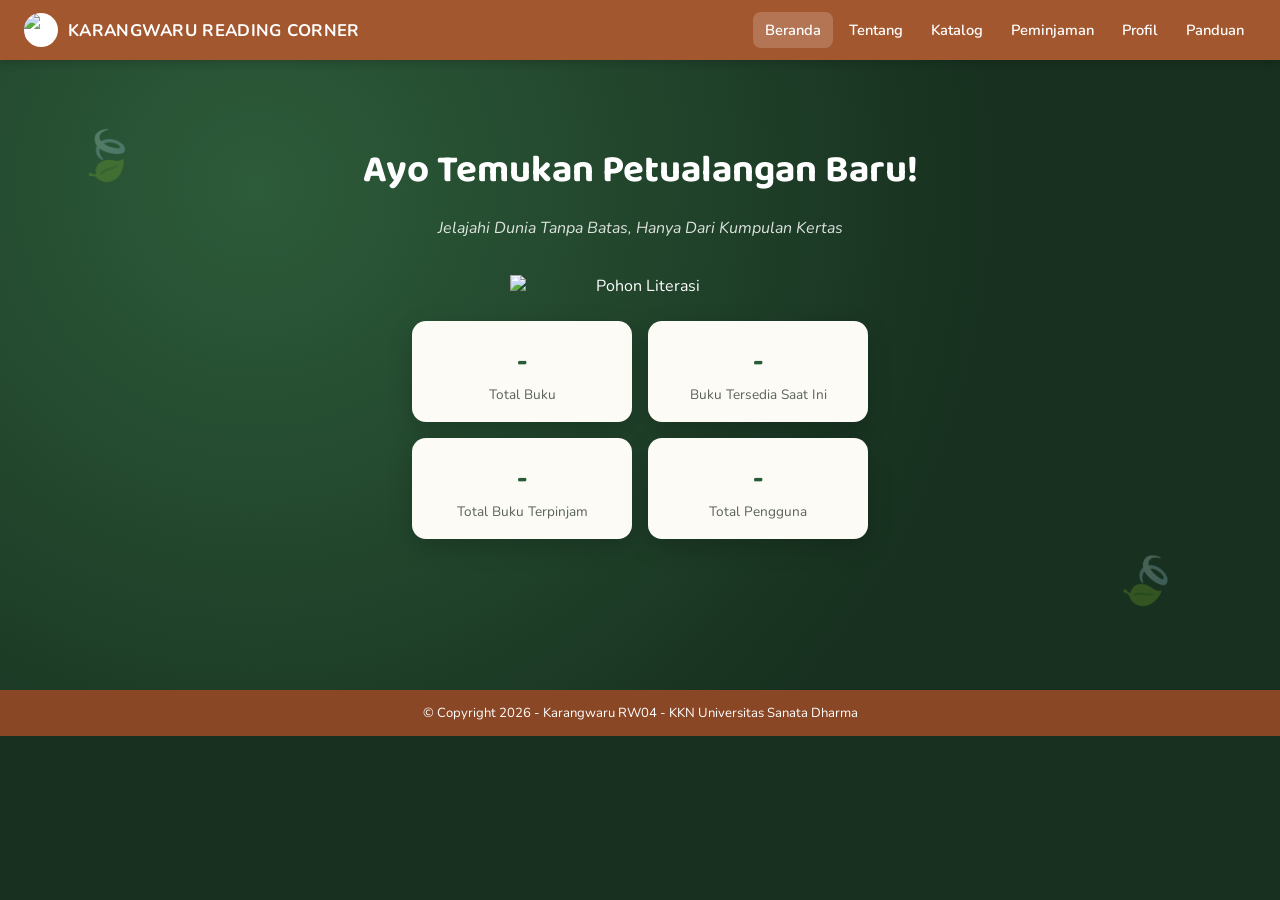
==== index.html @ 3d941a28 "Add files via upload" ====
<!DOCTYPE html>
<html lang="id">
<head>
<meta charset="UTF-8">
<meta name="viewport" content="width=device-width, initial-scale=1.0">
<title>Beranda - Karangwaru Reading Corner</title>
<link rel="stylesheet" href="style.css">
</head>
<body>

<header class="navbar">
  <div class="brand">
    <img src="https://drive.google.com/uc?export=view&id=GANTI_ID_LOGO" alt="Logo">
    KARANGWARU READING CORNER
  </div>
  <nav>
    <a href="index.html">Beranda</a>
    <a href="tentang.html">Tentang</a>
    <a href="katalog.html">Katalog</a>
    <a href="peminjaman.html">Peminjaman</a>
    <a href="profil.html">Profil</a>
    <a href="panduan.html">Panduan</a>
  </nav>
</header>

<section class="hero-bg">
  <h1>Ayo Temukan Petualangan Baru!</h1>
  <p class="subtitle">Jelajahi Dunia Tanpa Batas, Hanya Dari Kumpulan Kertas</p>

  <img class="tree-illustration" src="https://api.iconify.design/twemoji:deciduous-tree.svg" alt="Pohon Literasi">

  <div class="stats-grid" id="statsGrid">
    <div class="stat-card"><div class="num" id="statTotal">-</div><div class="label">Total Buku</div></div>
    <div class="stat-card"><div class="num" id="statTersedia">-</div><div class="label">Buku Tersedia Saat Ini</div></div>
    <div class="stat-card"><div class="num" id="statDipinjam">-</div><div class="label">Total Buku Terpinjam</div></div>
    <div class="stat-card"><div class="num" id="statPengguna">-</div><div class="label">Total Pengguna</div></div>
  </div>
</section>

<footer class="site-footer">© Copyright 2026 - Karangwaru RW04 - KKN Universitas Sanata Dharma</footer>

<script src="config.js"></script>
<script>
  callAPI("getStats").then(r => {
    if (!r.ok) return;
    document.getElementById("statTotal").textContent = r.totalBuku;
    document.getElementById("statTersedia").textContent = r.tersedia;
    document.getElementById("statDipinjam").textContent = r.dipinjam;
    document.getElementById("statPengguna").textContent = r.totalPengguna;
  }).catch(() => {});
</script>
</body>
</html>
---- style.css ----
@import url('https://fonts.googleapis.com/css2?family=Baloo+2:wght@500;600;700&family=Nunito:wght@400;600;700&display=swap');

:root {
  --brand-header: #a3572f;
  --brand-header-dark: #8a4726;
  --green-deep: #17301f;
  --green-mid: #275c37;
  --green-light: #4c8a5c;
  --cream: #fdfbf6;
  --ok-green: #2f9e60;
  --busy-orange: #e0794f;
  --text-dark: #223022;
  --radius: 14px;
  --shadow: 0 8px 24px rgba(0, 0, 0, 0.18);
}

* { box-sizing: border-box; }

body {
  margin: 0;
  font-family: 'Nunito', sans-serif;
  color: var(--text-dark);
  background: var(--green-deep);
}

h1, h2, h3, .brand-title {
  font-family: 'Baloo 2', sans-serif;
}

/* ===== NAVBAR ===== */
.navbar {
  background: var(--brand-header);
  color: #fff;
  display: flex;
  align-items: center;
  justify-content: space-between;
  padding: 12px 24px;
  flex-wrap: wrap;
  gap: 10px;
  position: sticky;
  top: 0;
  z-index: 50;
  box-shadow: 0 2px 10px rgba(0,0,0,0.2);
}
.navbar .brand {
  display: flex;
  align-items: center;
  gap: 10px;
  font-weight: 700;
  font-size: 1.05rem;
  letter-spacing: 0.3px;
}
.navbar .brand img { height: 34px; width: 34px; border-radius: 50%; background: #fff; }
.navbar nav {
  display: flex;
  gap: 4px;
  flex-wrap: wrap;
}
.navbar nav a {
  color: #fff;
  text-decoration: none;
  padding: 8px 12px;
  border-radius: 8px;
  font-size: 0.92rem;
  font-weight: 600;
  transition: background 0.15s ease;
  white-space: nowrap;
}
.navbar nav a:hover, .navbar nav a.active {
  background: rgba(255,255,255,0.18);
}

/* ===== HERO / BACKGROUND HIJAU ===== */
.hero-bg {
  background: radial-gradient(circle at 20% 20%, #2d5c3a 0%, var(--green-deep) 65%);
  position: relative;
  overflow: hidden;
  min-height: 70vh;
  padding: 48px 20px 60px;
  text-align: center;
  color: #fff;
}
.hero-bg::before, .hero-bg::after {
  content: "🍃";
  position: absolute;
  font-size: 3rem;
  opacity: 0.25;
}
.hero-bg::before { top: 10%; left: 6%; }
.hero-bg::after { bottom: 12%; right: 8%; transform: rotate(25deg); }

.hero-bg h1 {
  font-size: clamp(1.6rem, 3vw, 2.4rem);
  margin-bottom: 6px;
}
.hero-bg p.subtitle {
  opacity: 0.85;
  margin-bottom: 36px;
  font-style: italic;
}

.tree-illustration {
  max-width: 260px;
  margin: 0 auto 24px;
  display: block;
}

/* ===== KARTU STATISTIK ===== */
.stats-grid {
  display: grid;
  grid-template-columns: repeat(2, minmax(140px, 220px));
  gap: 16px;
  justify-content: center;
  max-width: 480px;
  margin: 0 auto;
}
.stat-card {
  background: var(--cream);
  color: var(--text-dark);
  border-radius: var(--radius);
  padding: 18px 12px;
  box-shadow: var(--shadow);
}
.stat-card .num {
  font-family: 'Baloo 2', sans-serif;
  font-size: 1.8rem;
  font-weight: 700;
  color: var(--green-mid);
}
.stat-card .label { font-size: 0.85rem; opacity: 0.75; }

/* ===== FOOTER ===== */
footer.site-footer {
  background: var(--brand-header-dark);
  color: #fff;
  text-align: center;
  padding: 14px;
  font-size: 0.82rem;
}

/* ===== KONTEN UMUM ===== */
.page-section {
  background: linear-gradient(160deg, #244a30 0%, var(--green-deep) 100%);
  min-height: 60vh;
  padding: 32px 20px 60px;
  color: #fff;
}
.section-inner { max-width: 1080px; margin: 0 auto; }

.card-white {
  background: var(--cream);
  color: var(--text-dark);
  border-radius: var(--radius);
  box-shadow: var(--shadow);
  padding: 20px;
}

/* ===== KATALOG ===== */
.search-bar {
  display: flex;
  gap: 10px;
  background: var(--cream);
  padding: 10px 14px;
  border-radius: 30px;
  box-shadow: var(--shadow);
  max-width: 520px;
  margin: 0 auto 20px;
}
.search-bar input {
  border: none;
  outline: none;
  flex: 1;
  font-family: 'Nunito', sans-serif;
  font-size: 0.95rem;
  background: transparent;
}
.chip-row {
  display: flex;
  gap: 8px;
  flex-wrap: wrap;
  justify-content: center;
  margin-bottom: 24px;
}
.chip {
  background: var(--cream);
  border: none;
  padding: 7px 16px;
  border-radius: 20px;
  font-weight: 700;
  font-size: 0.85rem;
  cursor: pointer;
  color: var(--text-dark);
}
.chip.selected { background: var(--ok-green); color: #fff; }

.book-grid {
  display: grid;
  grid-template-columns: repeat(auto-fill, minmax(150px, 1fr));
  gap: 18px;
}
.book-card {
  background: var(--cream);
  border-radius: var(--radius);
  padding: 12px;
  text-align: center;
  cursor: pointer;
  box-shadow: var(--shadow);
  transition: transform 0.15s ease;
}
.book-card:hover { transform: translateY(-4px); }
.book-card img {
  width: 100%;
  aspect-ratio: 3/4;
  object-fit: cover;
  border-radius: 8px;
  background: #ddd;
  margin-bottom: 8px;
}
.book-card .title { font-weight: 700; font-size: 0.92rem; }
.book-card .author { font-size: 0.78rem; opacity: 0.7; margin-bottom: 6px; }
.badge {
  display: inline-block;
  padding: 3px 12px;
  border-radius: 20px;
  font-size: 0.75rem;
  font-weight: 700;
  color: #fff;
}
.badge.ada { background: var(--ok-green); }
.badge.dipinjam { background: var(--busy-orange); }

/* ===== MODAL ===== */
.modal-overlay {
  position: fixed; inset: 0;
  background: rgba(0,0,0,0.55);
  display: none;
  align-items: center;
  justify-content: center;
  z-index: 200;
  padding: 16px;
}
.modal-overlay.open { display: flex; }
.modal-box {
  background: #fff;
  border-radius: var(--radius);
  max-width: 420px;
  width: 100%;
  max-height: 88vh;
  overflow-y: auto;
  padding: 22px;
  position: relative;
}
.modal-box .close-btn {
  position: absolute; top: 10px; right: 14px;
  border: none; background: none; font-size: 1.3rem; cursor: pointer;
}
.modal-box img.cover {
  width: 140px; display: block; margin: 0 auto 14px;
  border-radius: 8px; box-shadow: var(--shadow);
}
.modal-box h2 { margin: 4px 0; text-align: center; }
.modal-box .publisher { text-align: center; opacity: 0.65; margin-bottom: 12px; font-size: 0.9rem; }
.modal-box .synopsis { font-size: 0.9rem; line-height: 1.5; margin-bottom: 14px; }

/* ===== FORM ===== */
.form-group { margin-bottom: 14px; text-align: left; }
.form-group label { display: block; font-weight: 700; font-size: 0.85rem; margin-bottom: 4px; }
.form-group input, .form-group select {
  width: 100%;
  padding: 10px 12px;
  border: 1px solid #ccc;
  border-radius: 8px;
  font-family: 'Nunito', sans-serif;
  font-size: 0.95rem;
}
.btn {
  display: inline-block;
  width: 100%;
  padding: 12px;
  background: var(--green-mid);
  color: #fff;
  border: none;
  border-radius: 10px;
  font-weight: 700;
  font-size: 0.98rem;
  cursor: pointer;
  text-align: center;
  text-decoration: none;
}
.btn:hover { background: var(--green-light); }
.btn.secondary { background: var(--brand-header); }
.btn.secondary:hover { background: var(--brand-header-dark); }
.btn.danger { background: #c0392b; }
.form-msg { font-size: 0.85rem; margin-top: 8px; text-align: center; }
.form-msg.error { color: #c0392b; }
.form-msg.success { color: var(--ok-green); }

.center-card-wrap {
  max-width: 400px;
  margin: 20px auto 0;
  text-align: center;
}

/* ===== PROFIL ===== */
.profile-header { text-align: center; margin-bottom: 20px; }
.profile-avatar {
  width: 90px; height: 90px;
  border-radius: 50%;
  border: 3px solid #fff;
  background: #cde;
  margin: 0 auto 10px;
  display: flex; align-items: center; justify-content: center;
  overflow: hidden;
}
.profile-avatar img { width: 100%; height: 100%; object-fit: cover; }
.profile-name { font-family: 'Baloo 2', sans-serif; font-size: 1.3rem; font-weight: 700; }
.profile-id { opacity: 0.75; font-size: 0.85rem; }

.menu-list { list-style: none; padding: 0; margin: 0; }
.menu-list li a, .menu-list li button.link-btn {
  display: flex; align-items: center; gap: 10px;
  width: 100%;
  background: none; border: none; text-align: left;
  padding: 14px 6px;
  font-size: 0.98rem; font-weight: 700;
  color: var(--text-dark);
  text-decoration: none;
  cursor: pointer;
  border-bottom: 1px solid #eee;
}
.menu-list li:last-child a, .menu-list li:last-child button.link-btn { border-bottom: none; }

/* ===== RESPONSIVE ===== */
@media (max-width: 640px) {
  .navbar { flex-direction: column; align-items: flex-start; }
  .navbar nav { width: 100%; justify-content: space-between; }
  .navbar nav a { padding: 6px 8px; font-size: 0.82rem; }
  .stats-grid { grid-template-columns: repeat(2, 1fr); }
}
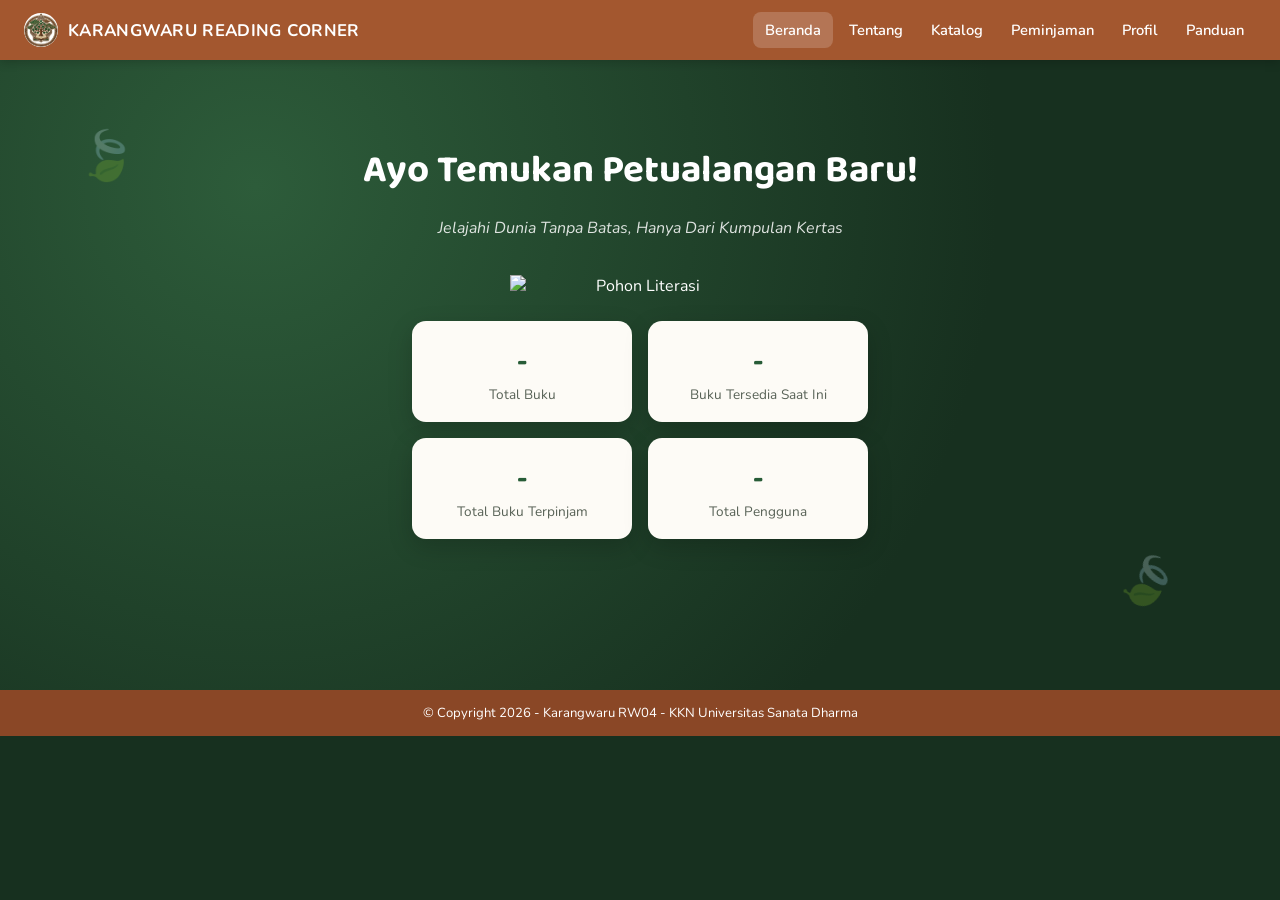
==== commit 4747d55f: "Update index.html" ====
--- a/index.html
+++ b/index.html
@@ -10,7 +10,7 @@
 
 <header class="navbar">
   <div class="brand">
-    <img src="https://drive.google.com/uc?export=view&id=GANTI_ID_LOGO" alt="Logo">
+    <img src="IMG/Logo Krw Reading Corner Fix.png" alt="Logo">
     KARANGWARU READING CORNER
   </div>
   <nav>
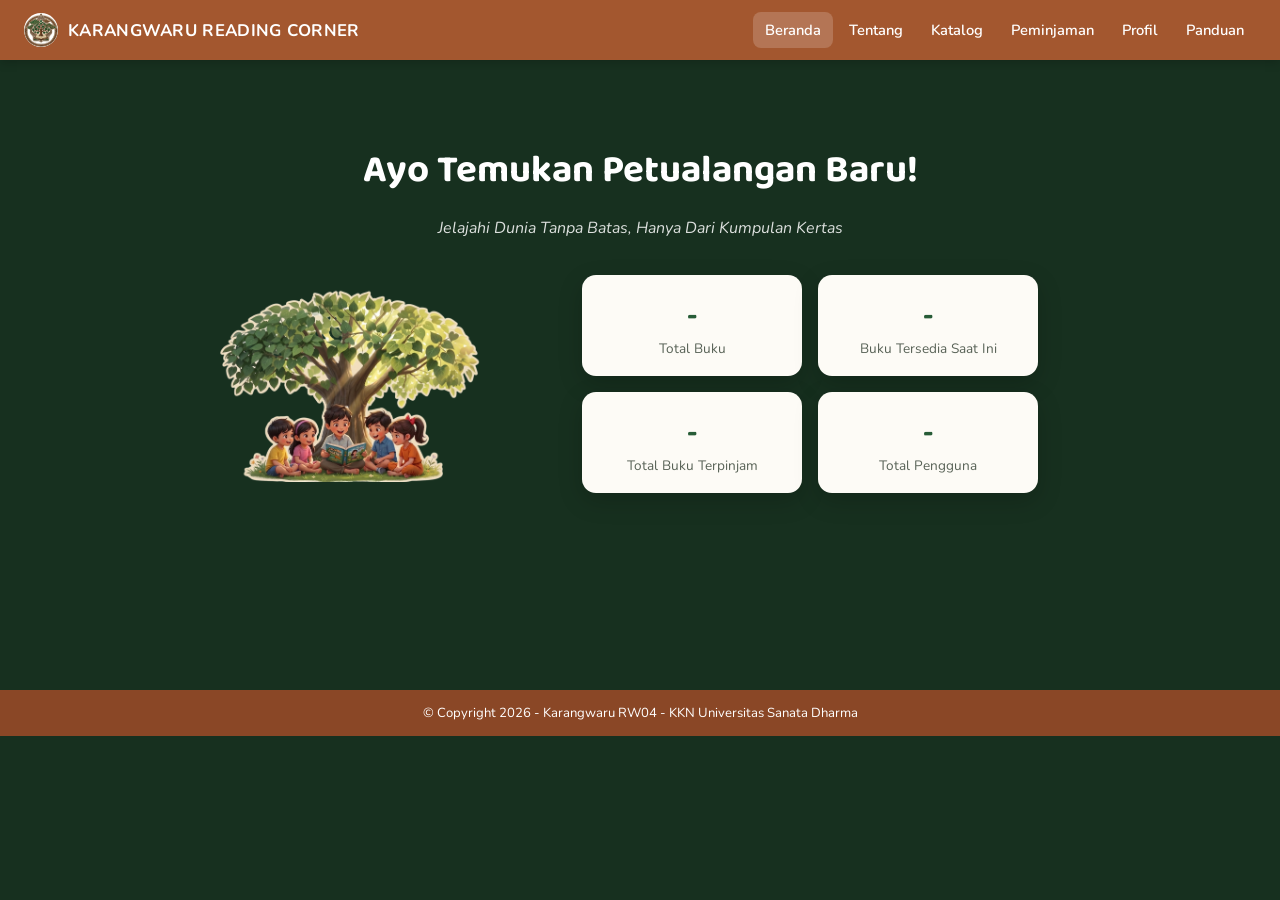
==== commit ee341d70: "Update index.html" ====
--- a/index.html
+++ b/index.html
@@ -10,7 +10,7 @@
 
 <header class="navbar">
   <div class="brand">
-    <img src="IMG/Logo Krw Reading Corner Fix.png" alt="Logo">
+    <img src="IMG/Logo Krw Reading Corner Fix.png"" alt="Logo">
     KARANGWARU READING CORNER
   </div>
   <nav>
@@ -27,13 +27,15 @@
   <h1>Ayo Temukan Petualangan Baru!</h1>
   <p class="subtitle">Jelajahi Dunia Tanpa Batas, Hanya Dari Kumpulan Kertas</p>
 
-  <img class="tree-illustration" src="https://api.iconify.design/twemoji:deciduous-tree.svg" alt="Pohon Literasi">
+  <div class="hero-flex">
+    <img class="tree-illustration" src="IMG/KomponenAnakMembaca.png" alt="Anak-anak membaca di bawah pohon">
 
-  <div class="stats-grid" id="statsGrid">
-    <div class="stat-card"><div class="num" id="statTotal">-</div><div class="label">Total Buku</div></div>
-    <div class="stat-card"><div class="num" id="statTersedia">-</div><div class="label">Buku Tersedia Saat Ini</div></div>
-    <div class="stat-card"><div class="num" id="statDipinjam">-</div><div class="label">Total Buku Terpinjam</div></div>
-    <div class="stat-card"><div class="num" id="statPengguna">-</div><div class="label">Total Pengguna</div></div>
+    <div class="stats-grid" id="statsGrid">
+      <div class="stat-card"><div class="num" id="statTotal">-</div><div class="label">Total Buku</div></div>
+      <div class="stat-card"><div class="num" id="statTersedia">-</div><div class="label">Buku Tersedia Saat Ini</div></div>
+      <div class="stat-card"><div class="num" id="statDipinjam">-</div><div class="label">Total Buku Terpinjam</div></div>
+      <div class="stat-card"><div class="num" id="statPengguna">-</div><div class="label">Total Pengguna</div></div>
+    </div>
   </div>
 </section>
 
--- a/style.css
+++ b/style.css
@@ -72,7 +72,7 @@
 
 /* ===== HERO / BACKGROUND HIJAU ===== */
 .hero-bg {
-  background: radial-gradient(circle at 20% 20%, #2d5c3a 0%, var(--green-deep) 65%);
+  background: linear-gradient(rgba(23,48,31,0.25), rgba(23,48,31,0.35)), url("img/Background.png") center/cover no-repeat;
   position: relative;
   overflow: hidden;
   min-height: 70vh;
@@ -80,14 +80,6 @@
   text-align: center;
   color: #fff;
 }
-.hero-bg::before, .hero-bg::after {
-  content: "🍃";
-  position: absolute;
-  font-size: 3rem;
-  opacity: 0.25;
-}
-.hero-bg::before { top: 10%; left: 6%; }
-.hero-bg::after { bottom: 12%; right: 8%; transform: rotate(25deg); }
 
 .hero-bg h1 {
   font-size: clamp(1.6rem, 3vw, 2.4rem);
@@ -100,9 +92,19 @@
 }
 
 .tree-illustration {
-  max-width: 260px;
-  margin: 0 auto 24px;
+  max-width: 300px;
+  width: 100%;
   display: block;
+}
+
+.hero-flex {
+  display: flex;
+  align-items: center;
+  justify-content: center;
+  gap: 40px;
+  flex-wrap: wrap;
+  max-width: 900px;
+  margin: 0 auto;
 }
 
 /* ===== KARTU STATISTIK ===== */
@@ -140,7 +142,7 @@
 
 /* ===== KONTEN UMUM ===== */
 .page-section {
-  background: linear-gradient(160deg, #244a30 0%, var(--green-deep) 100%);
+  background: linear-gradient(rgba(23,48,31,0.4), rgba(23,48,31,0.5)), url("img/Background.png") center/cover no-repeat fixed;
   min-height: 60vh;
   padding: 32px 20px 60px;
   color: #fff;
@@ -330,6 +332,67 @@
 }
 .menu-list li:last-child a, .menu-list li:last-child button.link-btn { border-bottom: none; }
 
+/* ===== TABEL ADMIN ===== */
+.admin-table-wrap { overflow-x: auto; }
+table.admin-table {
+  width: 100%;
+  border-collapse: collapse;
+  background: var(--cream);
+  border-radius: var(--radius);
+  overflow: hidden;
+  font-size: 0.88rem;
+}
+table.admin-table th, table.admin-table td {
+  padding: 10px 12px;
+  text-align: left;
+  border-bottom: 1px solid #eee;
+  white-space: nowrap;
+}
+table.admin-table th {
+  background: var(--green-mid);
+  color: #fff;
+  font-family: 'Baloo 2', sans-serif;
+}
+table.admin-table tr:last-child td { border-bottom: none; }
+.btn-sm {
+  padding: 6px 12px;
+  font-size: 0.8rem;
+  border: none;
+  border-radius: 8px;
+  cursor: pointer;
+  font-weight: 700;
+  color: #fff;
+}
+.btn-sm.ok { background: var(--ok-green); }
+.btn-sm.danger { background: #c0392b; }
+.btn-sm.info { background: var(--brand-header); }
+.back-link { color: #fff; opacity: 0.85; font-size: 0.9rem; text-decoration: none; }
+.back-link:hover { text-decoration: underline; }
+.tab-row { display: flex; gap: 8px; margin-bottom: 16px; }
+.tab-row button {
+  background: rgba(255,255,255,0.15); color: #fff; border: none;
+  padding: 8px 16px; border-radius: 20px; cursor: pointer; font-weight: 700; font-size: 0.85rem;
+}
+.tab-row button.active { background: var(--cream); color: var(--text-dark); }
+.qr-grid {
+  display: grid;
+  grid-template-columns: repeat(auto-fill, minmax(160px, 1fr));
+  gap: 16px;
+}
+.qr-card {
+  background: var(--cream); border-radius: var(--radius); padding: 14px;
+  text-align: center; box-shadow: var(--shadow);
+}
+.qr-card img { width: 100%; max-width: 150px; }
+.qr-card .qr-title { font-weight: 700; font-size: 0.85rem; margin-top: 6px; }
+.qr-card .qr-code { font-size: 0.78rem; opacity: 0.7; }
+
+@media print {
+  .navbar, footer, .no-print { display: none !important; }
+  .page-section { background: #fff !important; color: #000 !important; }
+  .qr-card { box-shadow: none; border: 1px solid #ccc; break-inside: avoid; }
+}
+
 /* ===== RESPONSIVE ===== */
 @media (max-width: 640px) {
   .navbar { flex-direction: column; align-items: flex-start; }
